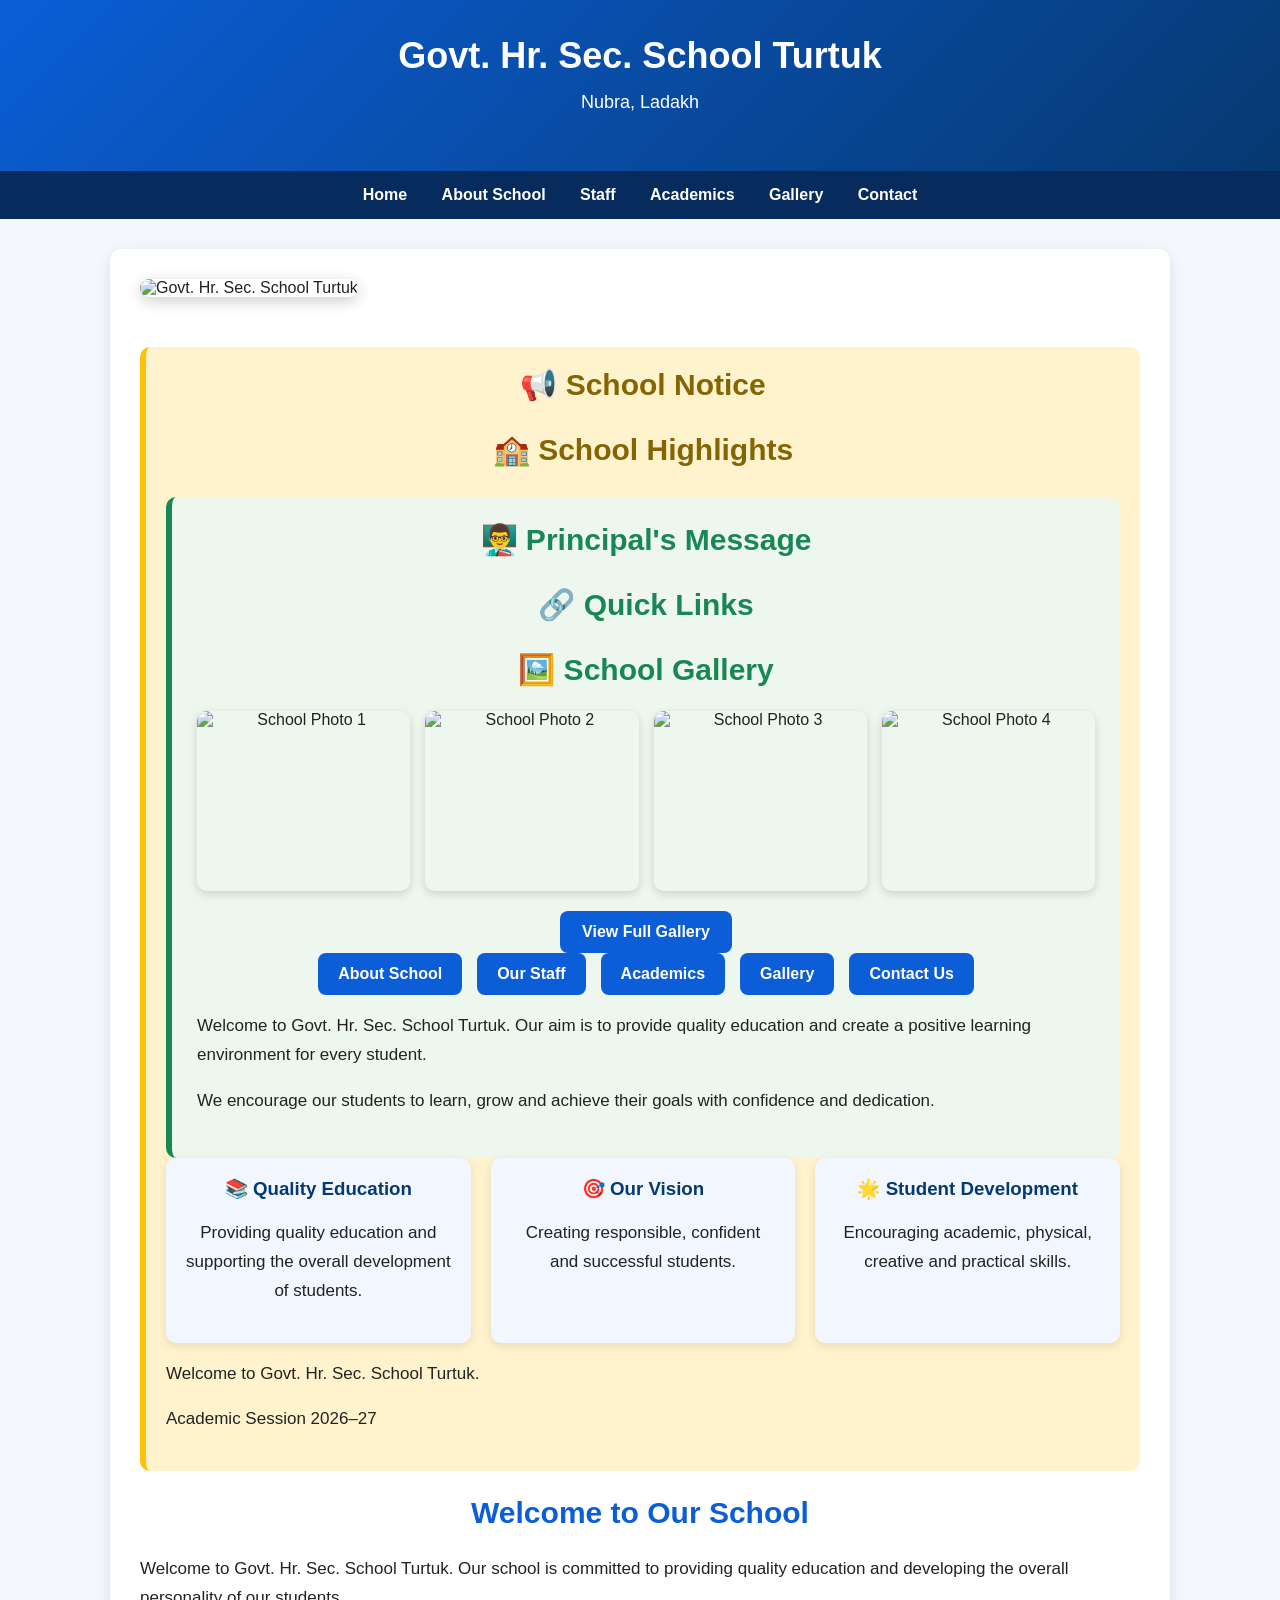
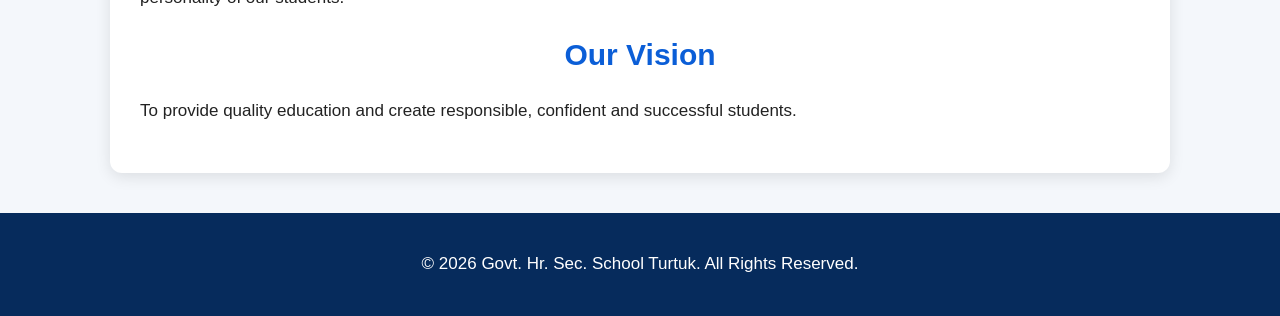
==== index.html @ 14624526 "Add files via upload" ====
<!DOCTYPE html><html lang="en">
<head>
    <meta charset="UTF-8">
    <meta name="viewport" content="width=device-width, initial-scale=1.0">
    <title>Govt. Hr. Sec. School Turtuk</title>
    <link rel="stylesheet" href="style.css">
</head><body><header>
    <h1>Govt. Hr. Sec. School Turtuk</h1>
    <p>Nubra, Ladakh</p>
</header>

<nav>
    <a href="#">Home</a>
    <a href="#">About School</a>
    <a href="#">Staff</a>
    <a href="#">Academics</a>
    <a href="#">Gallery</a>
    <a href="#">Contact</a>
</nav>

<main>
    <img src="images/photo4.jpg.jpeg" alt="Govt. Hr. Sec. School Turtuk" class="school-banner">
    <section class="notice">
    <h2>📢 School Notice</h2>
    <section class="highlights">
    <h2>🏫 School Highlights</h2>
    <section class="principal-message">
    <h2>👨‍🏫 Principal's Message</h2>
    <section class="quick-links">
    <h2>🔗 Quick Links</h2>
    <section class="gallery-preview">
    <h2>🖼️ School Gallery</h2>

    <div class="preview-images">
        <img src="images/photo1.jpg" alt="School Photo 1">
        <img src="images/photo2.jpg" alt="School Photo 2">
        <img src="images/photo3.jpg" alt="School Photo 3">
        <img src="images/photo4.jpg.jpeg" alt="School Photo 4">
    </div>

    <a href="gallery.html" class="gallery-button">View Full Gallery</a>
</section>

    <div class="links-container">
        <a href="about.html">About School</a>
        <a href="staff.html">Our Staff</a>
        <a href="academics.html">Academics</a>
        <a href="gallery.html">Gallery</a>
        <a href="contact.html">Contact Us</a>
    </div>
</section>

    <p>
        Welcome to Govt. Hr. Sec. School Turtuk.
        Our aim is to provide quality education and create
        a positive learning environment for every student.
    </p>

    <p>
        We encourage our students to learn, grow and achieve
        their goals with confidence and dedication.
    </p>
</section>

    <div class="highlight-container">

        <div class="highlight-box">
            <h3>📚 Quality Education</h3>
            <p>Providing quality education and supporting the overall development of students.</p>
        </div>

        <div class="highlight-box">
            <h3>🎯 Our Vision</h3>
            <p>Creating responsible, confident and successful students.</p>
        </div>

        <div class="highlight-box">
            <h3>🌟 Student Development</h3>
            <p>Encouraging academic, physical, creative and practical skills.</p>
        </div>

    </div>
</section>
    <p>Welcome to Govt. Hr. Sec. School Turtuk.</p>
    <p>Academic Session 2026–27</p>
</section>
    <h2>Welcome to Our School</h2>

    <p>
        Welcome to Govt. Hr. Sec. School Turtuk.
        Our school is committed to providing quality education
        and developing the overall personality of our students.
    </p>

    <h2>Our Vision</h2>

    <p>
        To provide quality education and create responsible,
        confident and successful students.
    </p>
</main>

<footer>
    <p>© 2026 Govt. Hr. Sec. School Turtuk. All Rights Reserved.</p>
</footer>

</body>
</html>
---- style.css ----
body {
    margin: 0;
    font-family: Arial, sans-serif;
    background-color: #f4f7fb;
    color: #222;
}

header {
    background: linear-gradient(135deg, #0b5ed7, #063970);
    color: white;
    text-align: center;
    padding: 35px 20px;
}

header h1 {
    margin: 0;
    font-size: 36px;
}

header p {
    font-size: 18px;
    margin-top: 10px;
}

nav {
    background-color: #062b5c;
    text-align: center;
    padding: 15px;
}

nav a {
    color: white;
    text-decoration: none;
    margin: 0 15px;
    font-weight: bold;
}

nav a:hover {
    color: #ffd700;
}

main {
    max-width: 1000px;
    margin: 30px auto;
    padding: 30px;
    background: white;
    border-radius: 12px;
    box-shadow: 0 4px 15px rgba(0,0,0,0.1);
}

h2 {
    color: #0b5ed7;
    text-align: center;
    font-size: 30px;
}

h3 {
    color: #063970;
    margin-top: 25px;
}

p {
    line-height: 1.7;
    font-size: 17px;
}

ul {
    line-height: 2;
    font-size: 17px;
}

.staff {
    background-color: #f1f6ff;
    padding: 20px;
    margin: 20px 0;
    border-left: 5px solid #0b5ed7;
    border-radius: 8px;
}

.gallery {
    display: grid;
    grid-template-columns: repeat(2, 1fr);
    gap: 20px;
}

.gallery img {
    width: 100%;
    height: 250px;
    object-fit: cover;
    border-radius: 10px;
    box-shadow: 0 4px 10px rgba(0,0,0,0.2);
}

footer {
    background-color: #062b5c;
    color: white;
    text-align: center;
    padding: 20px;
    margin-top: 40px;
}

@media (max-width: 600px) {
    header h1 {
        font-size: 26px;
    }

    nav a {
        display: block;
        margin: 10px;
    }

    main {
        margin: 15px;
        padding: 20px;
    }

    .gallery {
        grid-template-columns: 1fr;
    }
}
.school-banner {
    width: 100%;
    height: 350px;
    object-fit: cover;
    border-radius: 12px;
    margin-bottom: 25px;
    box-shadow: 0 4px 15px rgba(0,0,0,0.2);
}
.notice {
    background-color: #fff3cd;
    padding: 20px;
    margin: 25px 0;
    border-left: 6px solid #ffc107;
    border-radius: 10px;
}

.notice h2 {
    color: #856404;
    margin-top: 0;
}
.highlights {
    margin-top: 30px;
}

.highlight-container {
    display: flex;
    gap: 20px;
    justify-content: center;
}

.highlight-box {
    flex: 1;
    background-color: #f1f6ff;
    padding: 20px;
    border-radius: 10px;
    text-align: center;
    box-shadow: 0 3px 10px rgba(0,0,0,0.1);
}

.highlight-box h3 {
    margin-top: 0;
}

@media (max-width: 600px) {
    .highlight-container {
        flex-direction: column;
    }
}
.principal-message {
    margin-top: 30px;
    padding: 25px;
    background-color: #eef7ee;
    border-radius: 10px;
    border-left: 6px solid #198754;
}

.principal-message h2 {
    color: #198754;
    margin-top: 0;
}
.quick-links {
    margin-top: 30px;
    text-align: center;
}

.links-container {
    display: flex;
    flex-wrap: wrap;
    justify-content: center;
    gap: 15px;
}

.links-container a {
    background-color: #0b5ed7;
    color: white;
    text-decoration: none;
    padding: 12px 20px;
    border-radius: 8px;
    font-weight: bold;
}

.links-container a:hover {
    background-color: #063970;
}
.gallery-preview {
    margin-top: 30px;
    text-align: center;
}

.preview-images {
    display: grid;
    grid-template-columns: repeat(4, 1fr);
    gap: 15px;
    margin: 20px 0;
}

.preview-images img {
    width: 100%;
    height: 180px;
    object-fit: cover;
    border-radius: 10px;
    box-shadow: 0 3px 10px rgba(0,0,0,0.15);
}

.gallery-button {
    display: inline-block;
    background-color: #0b5ed7;
    color: white;
    text-decoration: none;
    padding: 12px 22px;
    border-radius: 8px;
    font-weight: bold;
}

.gallery-button:hover {
    background-color: #063970;
}

@media (max-width: 600px) {
    .preview-images {
        grid-template-columns: repeat(2, 1fr);
    }
}
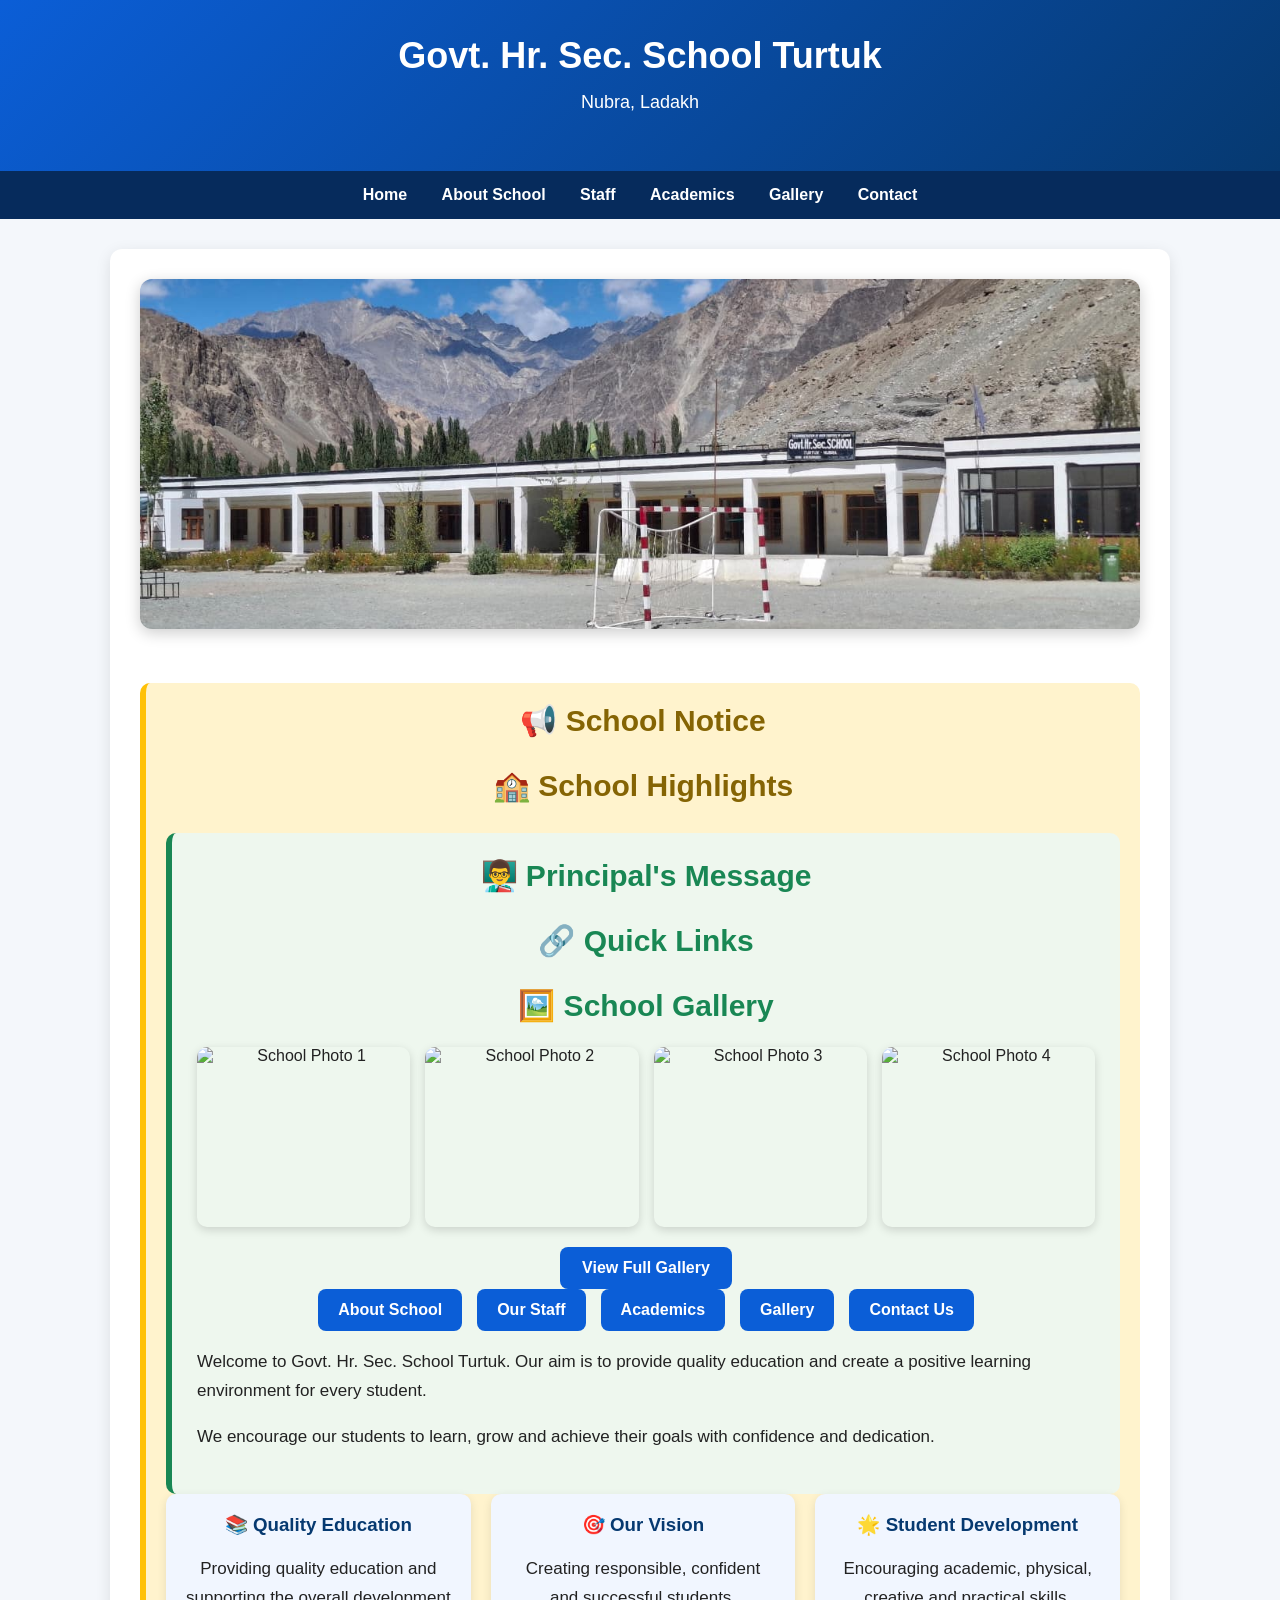
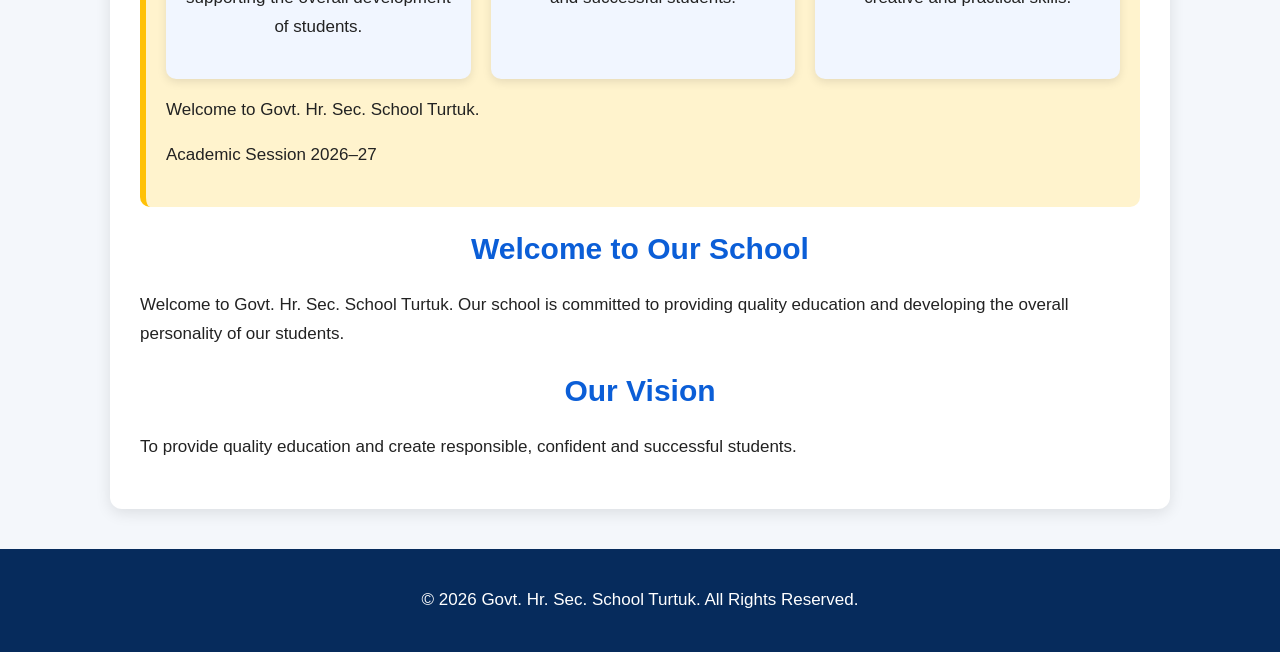
==== commit 0048bb55: "Fix HTML structure and update image paths" ====
--- a/index.html
+++ b/index.html
@@ -19,7 +19,7 @@
 </nav>
 
 <main>
-    <img src="images/photo4.jpg.jpeg" alt="Govt. Hr. Sec. School Turtuk" class="school-banner">
+    <img src="photo4.jpg.jpeg" alt="Govt. Hr. Sec. School Turtuk" class="school-banner">
     <section class="notice">
     <h2>📢 School Notice</h2>
     <section class="highlights">
@@ -105,4 +105,4 @@
 </footer>
 
 </body>
-</html>+</html>
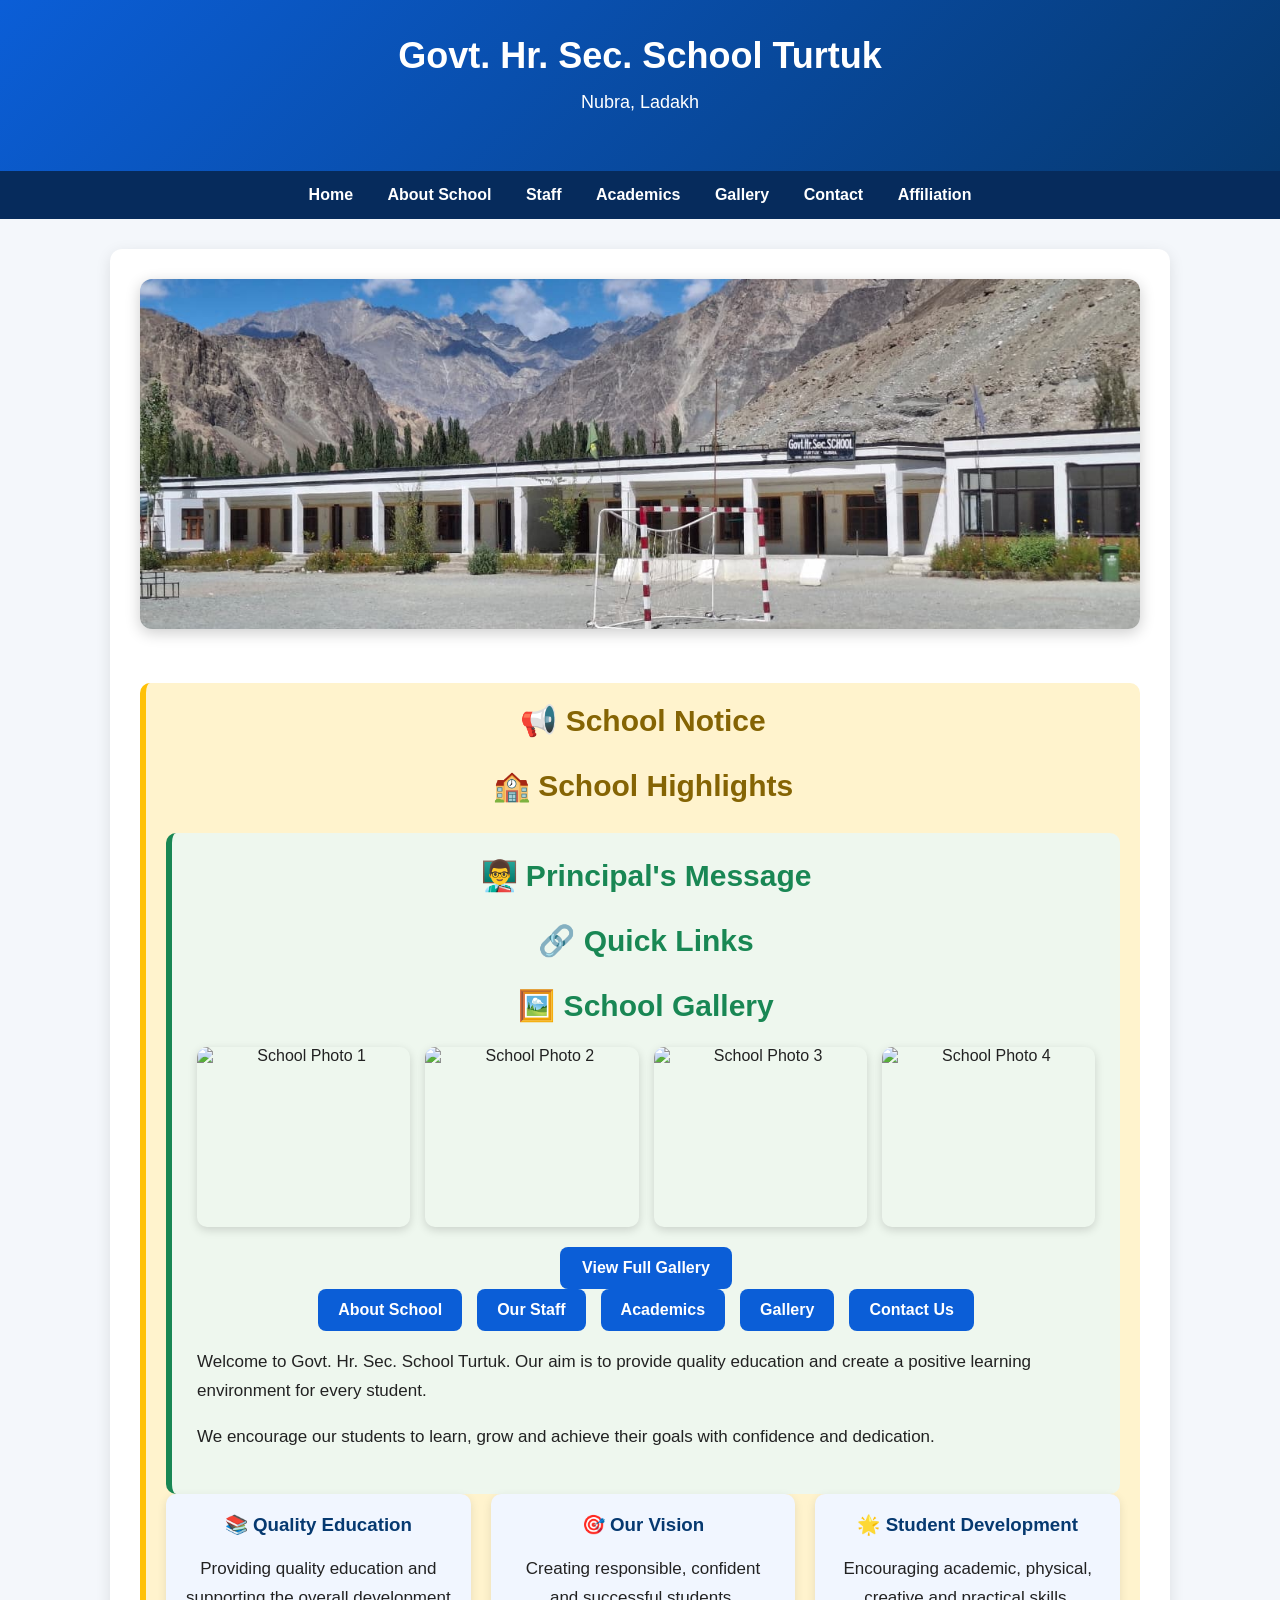
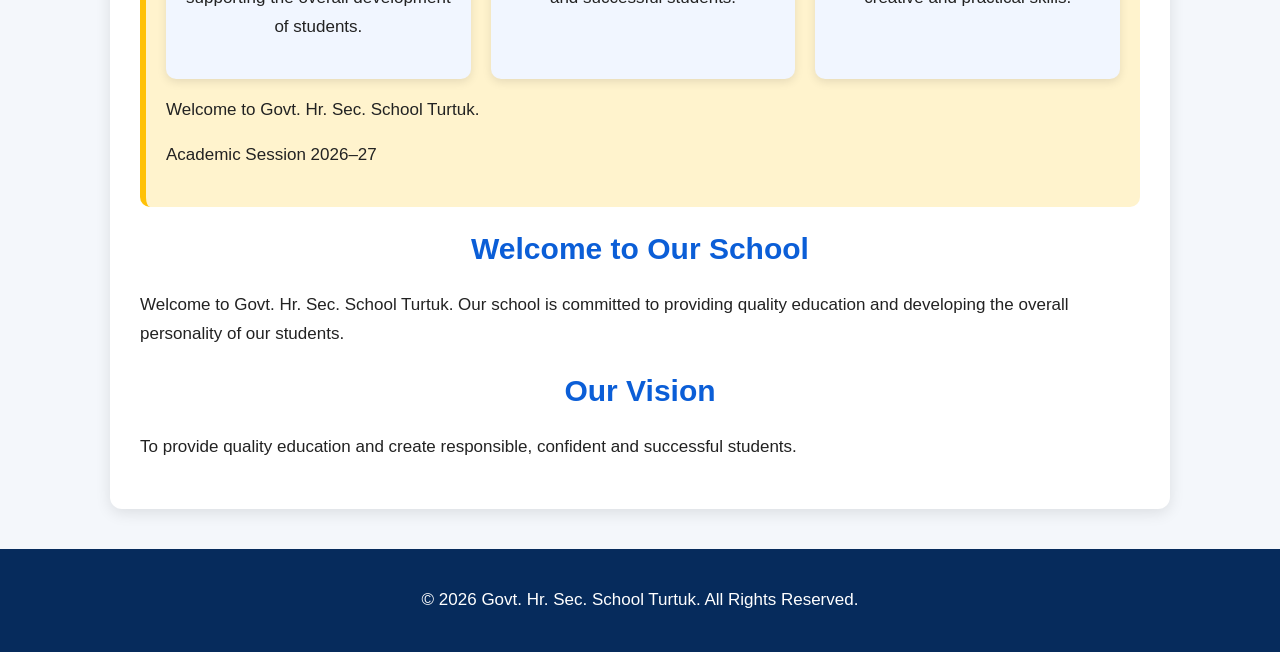
==== commit f195db57: "Update index.html" ====
--- a/index.html
+++ b/index.html
@@ -16,6 +16,7 @@
     <a href="#">Academics</a>
     <a href="#">Gallery</a>
     <a href="#">Contact</a>
+    <a href="affiliation.html">Affiliation</a>
 </nav>
 
 <main>
